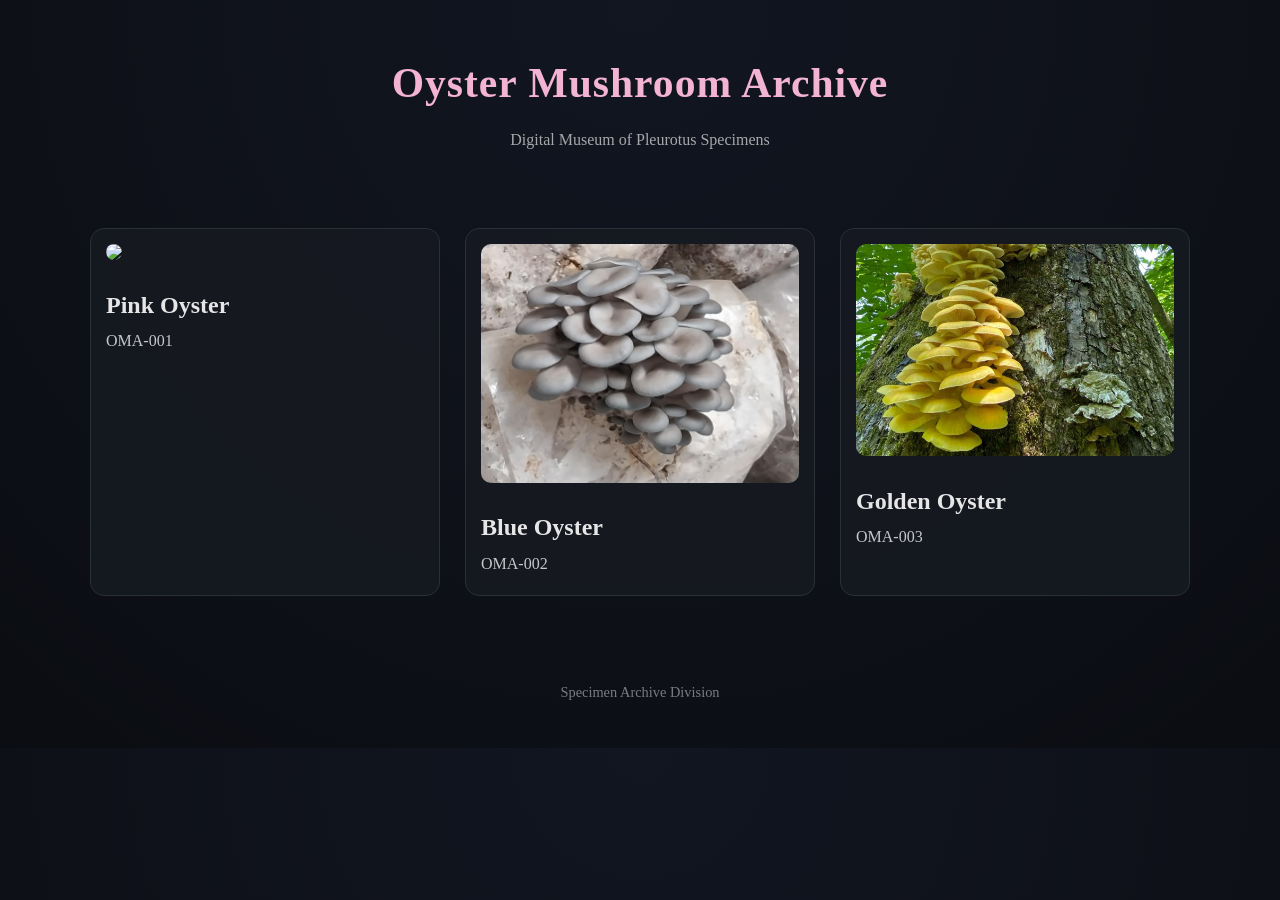
==== index.html @ c424b76a "Initial commit" ====
<!DOCTYPE html>
<html lang="en">
<head>
  <meta charset="UTF-8">
  <title>Oyster Mushroom Archive</title>
  <link rel="stylesheet" href="style.css">
</head>

<body>

  <header class="header">
    <h1>Oyster Mushroom Archive</h1>
    <p>Digital Museum of Pleurotus Specimens</p>
  </header>

  <main class="grid">

    <a href="specimens/pink-oyster.html" class="card">
      <img src="images/pink-oyster.jpg">
      <h2>Pink Oyster</h2>
      <p>OMA-001</p>
    </a>

    <a href="specimens/blue-oyster.html" class="card">
      <img src="images/blue-oyster.jpg">
      <h2>Blue Oyster</h2>
      <p>OMA-002</p>
    </a>

    <a href="specimens/golden-oyster.html" class="card">
      <img src="images/golden-oyster.jpg">
      <h2>Golden Oyster</h2>
      <p>OMA-003</p>
    </a>

  </main>

  <footer>
    <p>Specimen Archive Division</p>
  </footer>

</body>
</html>
---- style.css ----
/* ===== Base ===== */
body {
  margin: 0;
  font-family: Georgia, serif;
  background: radial-gradient(circle at top, #121621, #0b0d12);
  color: #e6e6e6;
  line-height: 1.6;
}

/* ===== Header ===== */
.header {
  text-align: center;
  padding: 50px 20px 20px;
}

.header h1 {
  margin: 0;
  font-size: 2.6rem;
  color: #f3b3d2;
  letter-spacing: 1px;
}

.header p {
  opacity: 0.7;
  margin-top: 10px;
}

/* ===== Navigation ===== */
nav {
  text-align: center;
  margin: 20px 0;
}

nav a {
  color: #cfcfcf;
  text-decoration: none;
  margin: 0 10px;
  font-size: 0.95rem;
  transition: 0.2s;
}

nav a:hover {
  color: #f3b3d2;
}

/* ===== Homepage Grid ===== */
.grid {
  display: grid;
  grid-template-columns: repeat(auto-fit, minmax(240px, 1fr));
  gap: 25px;
  padding: 40px;
  max-width: 1100px;
  margin: auto;
}

/* ===== Cards ===== */
.card {
  display: block;
  background: rgba(23, 27, 34, 0.85);
  border: 1px solid #2a2f3a;
  border-radius: 14px;
  padding: 15px;
  text-decoration: none;
  color: inherit;
  transition: all 0.25s ease;
  backdrop-filter: blur(4px);
}

.card:hover {
  transform: translateY(-6px);
  border-color: #f3b3d2;
  box-shadow: 0 10px 30px rgba(0,0,0,0.4);
}

.card img {
  width: 100%;
  border-radius: 10px;
  margin-bottom: 10px;
}

.card h2 {
  margin: 8px 0 4px;
}

.card p {
  margin: 4px 0;
  opacity: 0.85;
}

/* ===== Specimen Page ===== */
.specimen-page {
  max-width: 850px;
  margin: auto;
  padding: 40px;
}

.hero-img {
  width: 100%;
  border-radius: 14px;
  margin-bottom: 20px;
  border: 1px solid #2a2f3a;
}

/* ===== Info Panels ===== */
.info, .notes {
  background: rgba(23, 27, 34, 0.85);
  border: 1px solid #2a2f3a;
  padding: 18px;
  border-radius: 12px;
  margin-top: 20px;
}

.info p, .notes p {
  margin: 6px 0;
}

/* ===== Footer ===== */
footer {
  text-align: center;
  padding: 30px;
  opacity: 0.5;
  font-size: 0.9rem;
}

/* ===== Subtle Museum Feel ===== */
::selection {
  background: #f3b3d2;
  color: #000;
}
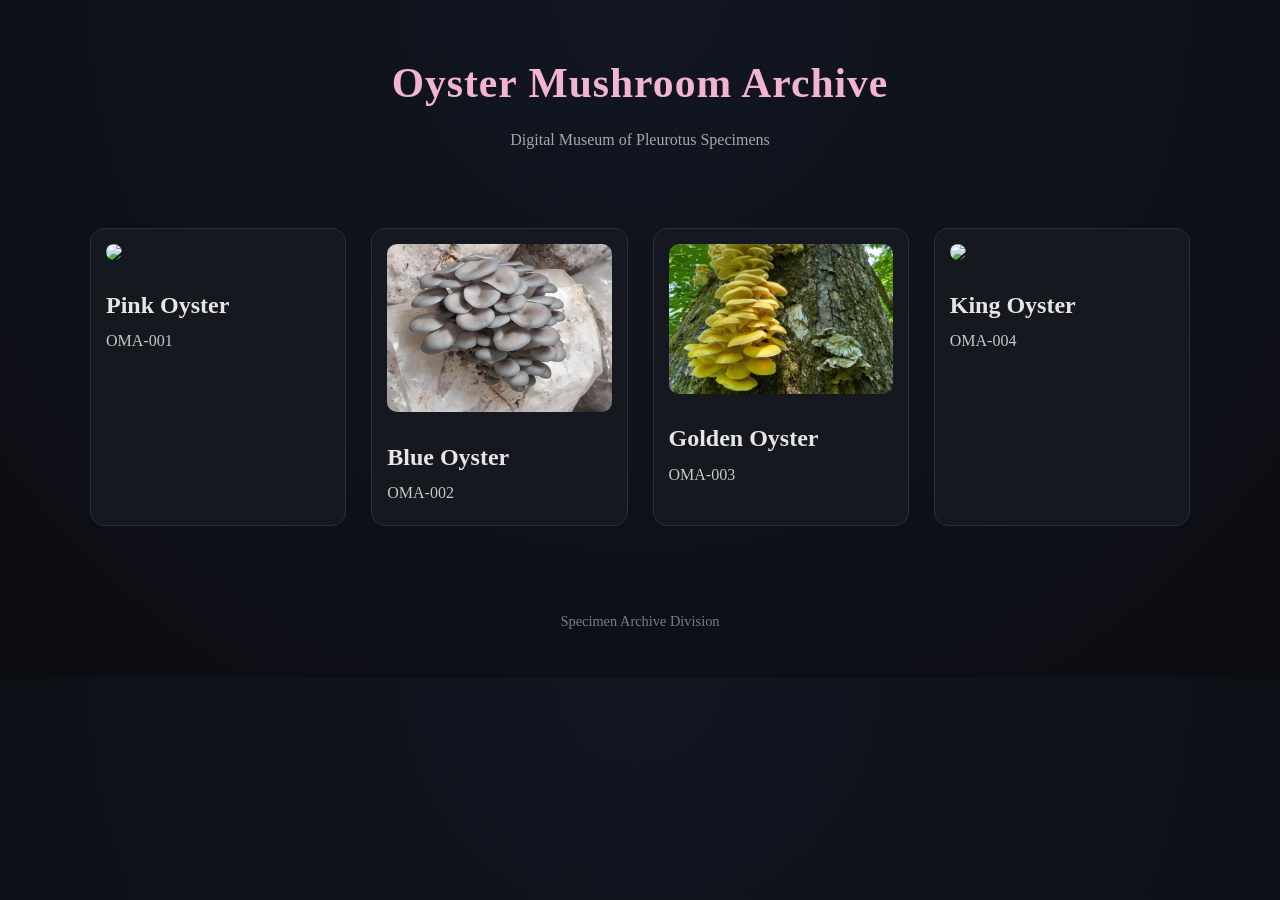
==== commit a3e55860: "Add new exhibit about king oyster mushrooms" ====
--- a/index.html
+++ b/index.html
@@ -33,6 +33,12 @@
       <p>OMA-003</p>
     </a>
 
+    <a href="specimens/king-oyster.html" class="card">
+      <img src="images/king-oyster.jpg">
+      <h2>King Oyster</h2>
+      <p>OMA-004</p>
+    </a>
+
   </main>
 
   <footer>
